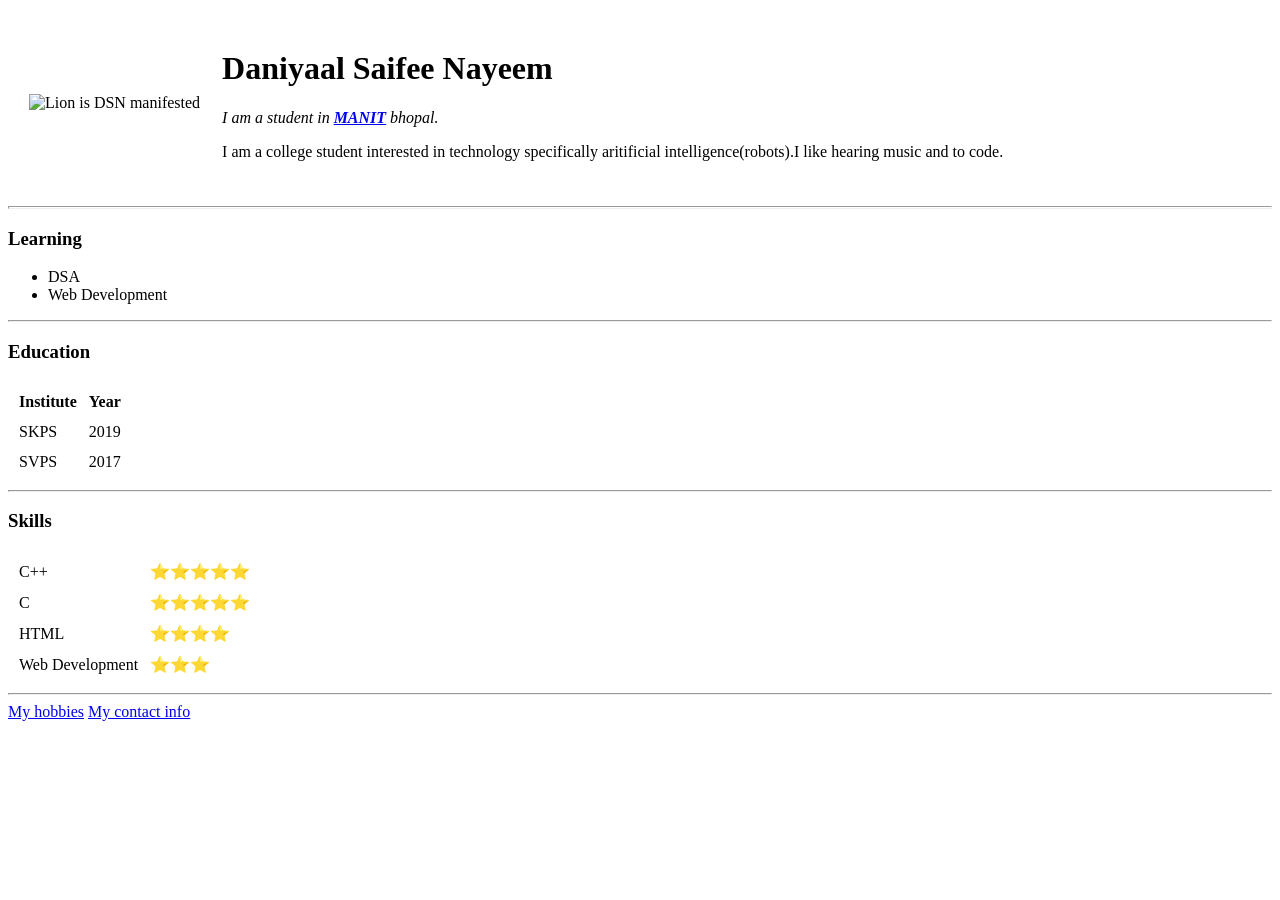
==== index.html @ f50f2677 "add initial cv website file" ====
<!DOCTYPE html>
<html lang="en" dir="ltr">

<head>
  <meta charset="utf-8">
  <title>Daniyaal's personal site</title>
</head>

<body>
  <table cellspacing="20">
    <tr>
      <td> <img src="C:\Users\HP\Desktop\web development\html - personal site\Image\WIN_20200819_17_30_14_Pro (2).jpg" alt="Lion is DSN manifested"></td>
      <td>
        <h1> Daniyaal Saifee Nayeem</h1>
        <p>
          <em>I am a student in <strong><a href="http://www.manit.ac.in/">MANIT</a></strong> bhopal.</em>
        </p>
        <p>I am a college student interested in technology specifically aritificial intelligence(robots).I like hearing music and to code.</p>
      </td>
    </tr>
  </table>

  <hr size='3' no shade>
  <h3>Learning</h3>
  <ul>
    <li>DSA</li>
    <li>Web Development</li>
  </ul>
  <hr>
  <h3>Education</h3>
  <table cellspacing="10">
    <thead>
      <th>Institute</th>
      <th>Year</th>
    </thead>
    <tbody>
      <tr>
        <td>SKPS</td>
        <td>2019</td>
      </tr>
      <tr>
        <td>SVPS</td>
        <td>2017</td>
      </tr>
    </tbody>
  </table>
  <hr>
  <h3>Skills</h3>
  <table cellspacing="10">
          <tbody>
            <tr>
              <td>C++</td>
              <td>⭐⭐⭐⭐⭐</td>
            </tr>
            <tr>
              <td>C</td>
              <td>⭐⭐⭐⭐⭐</td>
              </tr>
              <tr>
                <td>HTML</td>
                <td>⭐⭐⭐⭐</td>
              </tr>
              <tr>
                <td>Web Development</td>
                <td>⭐⭐⭐</td>
              </tr>
          </tbody>
        </table>
  <hr>
  <a href="my hobbies.html">My hobbies</a>
  <a href="my contact.html">My contact info</a>
</body>

</html>
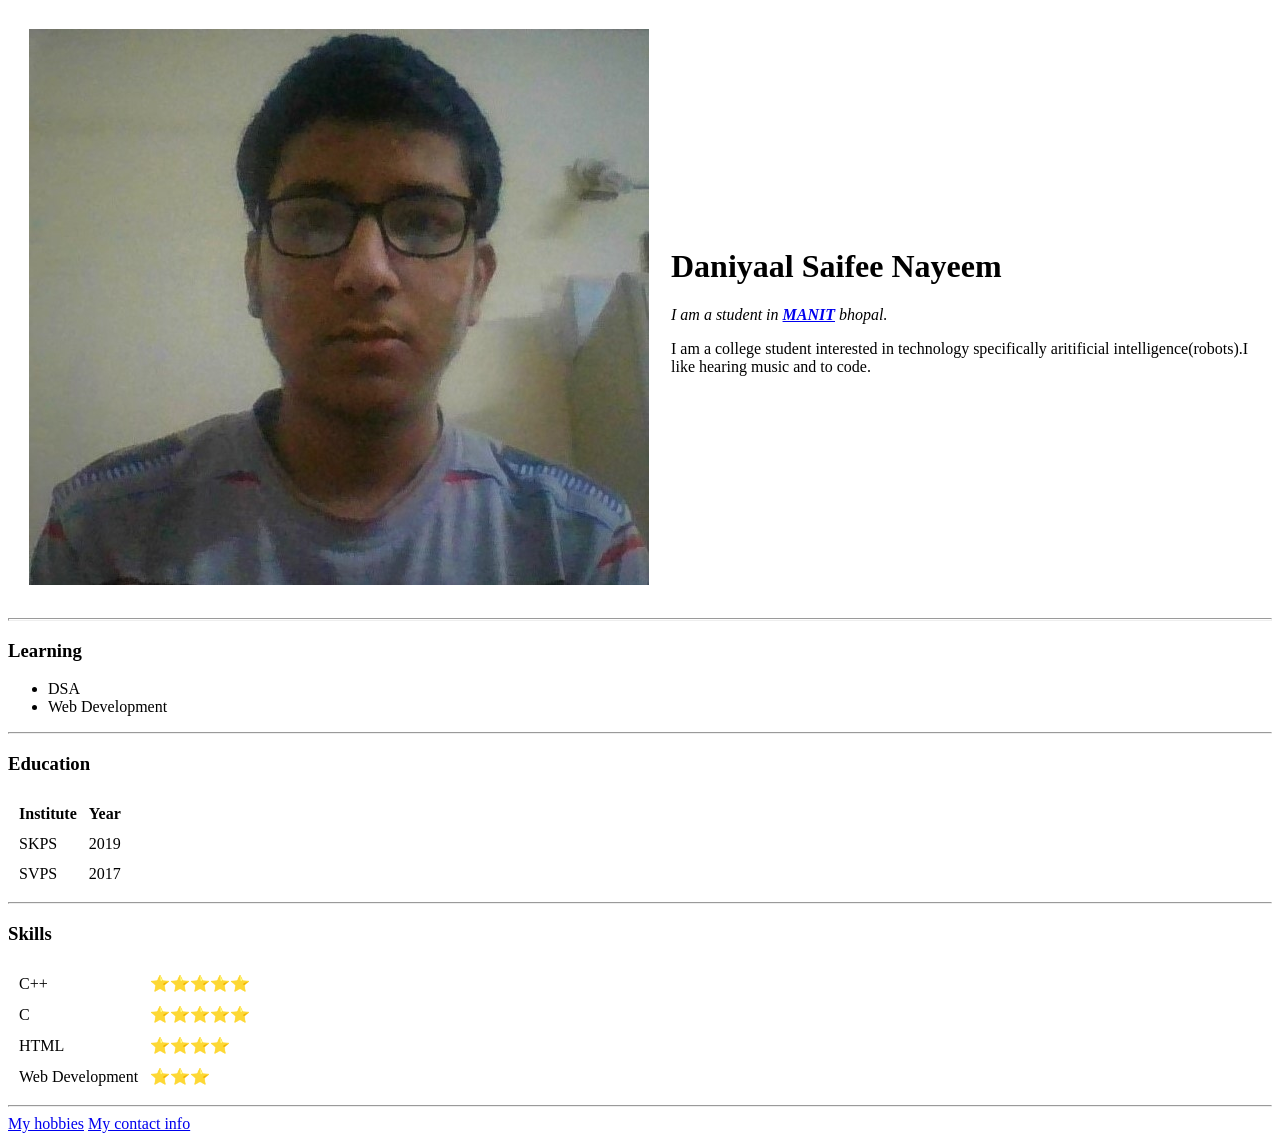
==== commit 79df5509: "Update index.html" ====
--- a/index.html
+++ b/index.html
@@ -9,7 +9,7 @@
 <body>
   <table cellspacing="20">
     <tr>
-      <td> <img src="C:\Users\HP\Desktop\web development\html - personal site\Image\WIN_20200819_17_30_14_Pro (2).jpg" alt="Lion is DSN manifested"></td>
+      <td> <img src="Image\WIN_20200819_17_30_14_Pro (2).jpg" alt="Lion is DSN manifested"></td>
       <td>
         <h1> Daniyaal Saifee Nayeem</h1>
         <p>
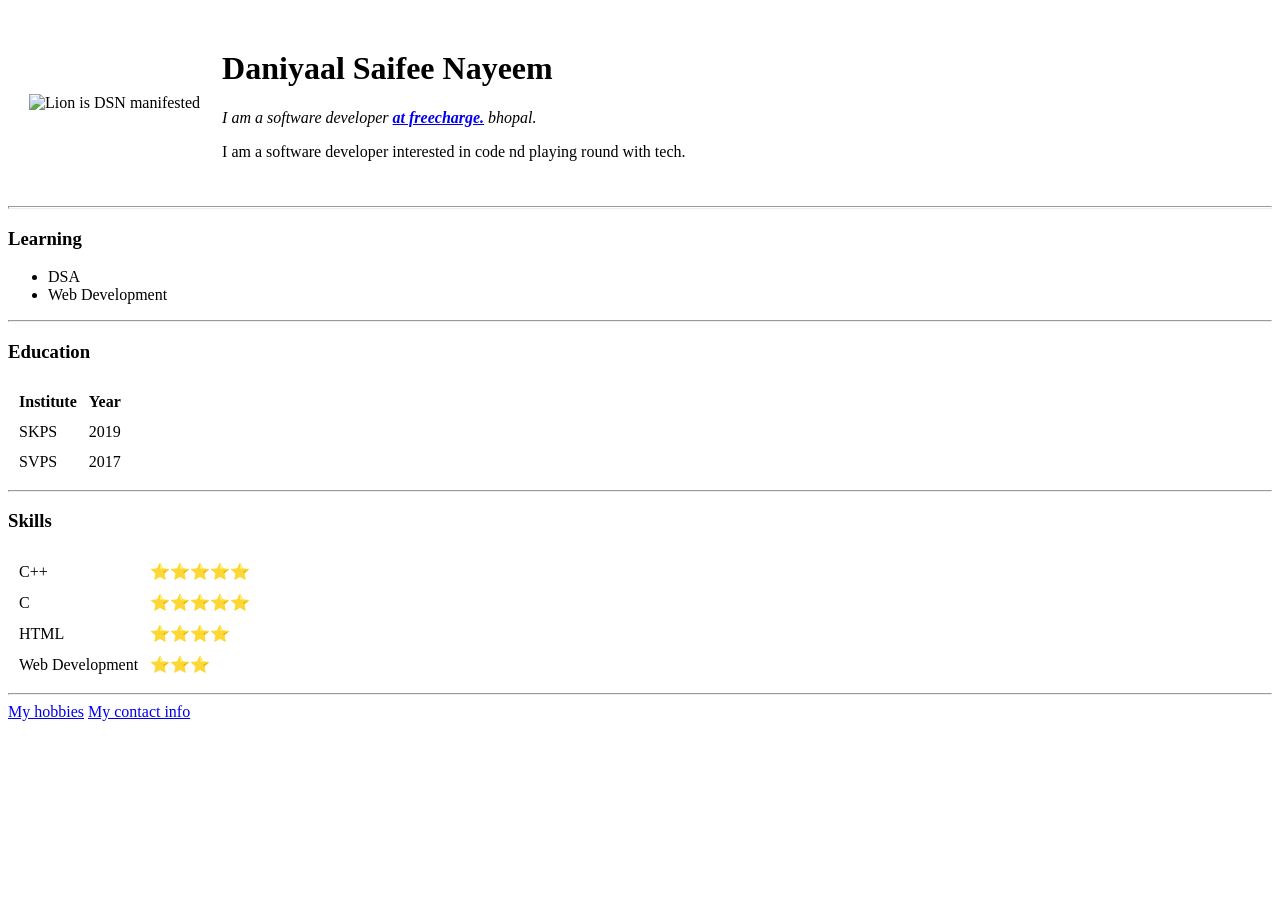
==== commit d0ac7df9: "change image & details" ====
--- a/index.html
+++ b/index.html
@@ -13,9 +13,9 @@
       <td>
         <h1> Daniyaal Saifee Nayeem</h1>
         <p>
-          <em>I am a student in <strong><a href="http://www.manit.ac.in/">MANIT</a></strong> bhopal.</em>
+          <em>I am a software developer <strong><a href="http://www.manit.ac.in/">at freecharge.</a></strong> bhopal.</em>
         </p>
-        <p>I am a college student interested in technology specifically aritificial intelligence(robots).I like hearing music and to code.</p>
+        <p>I am a software developer interested in code nd playing round with tech.</p>
       </td>
     </tr>
   </table>
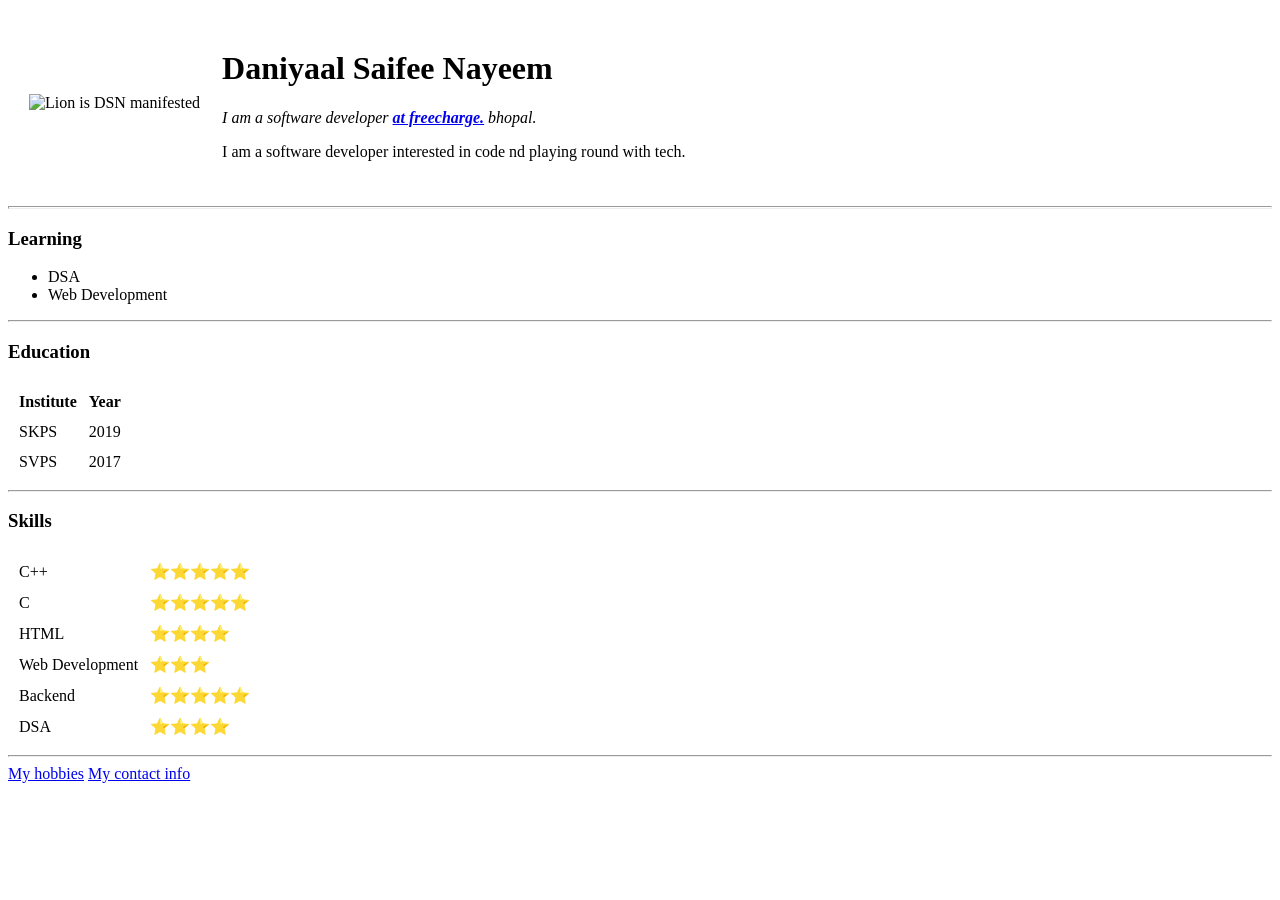
==== commit 22f75138: "added skills" ====
--- a/index.html
+++ b/index.html
@@ -64,6 +64,13 @@
                 <td>Web Development</td>
                 <td>⭐⭐⭐</td>
               </tr>
+              <tr>
+                <td>Backend</td>
+                <td>⭐⭐⭐⭐⭐</td>
+              </tr>
+              <tr>
+                <td>DSA</td>
+                <td>⭐⭐⭐⭐</td>
           </tbody>
         </table>
   <hr>
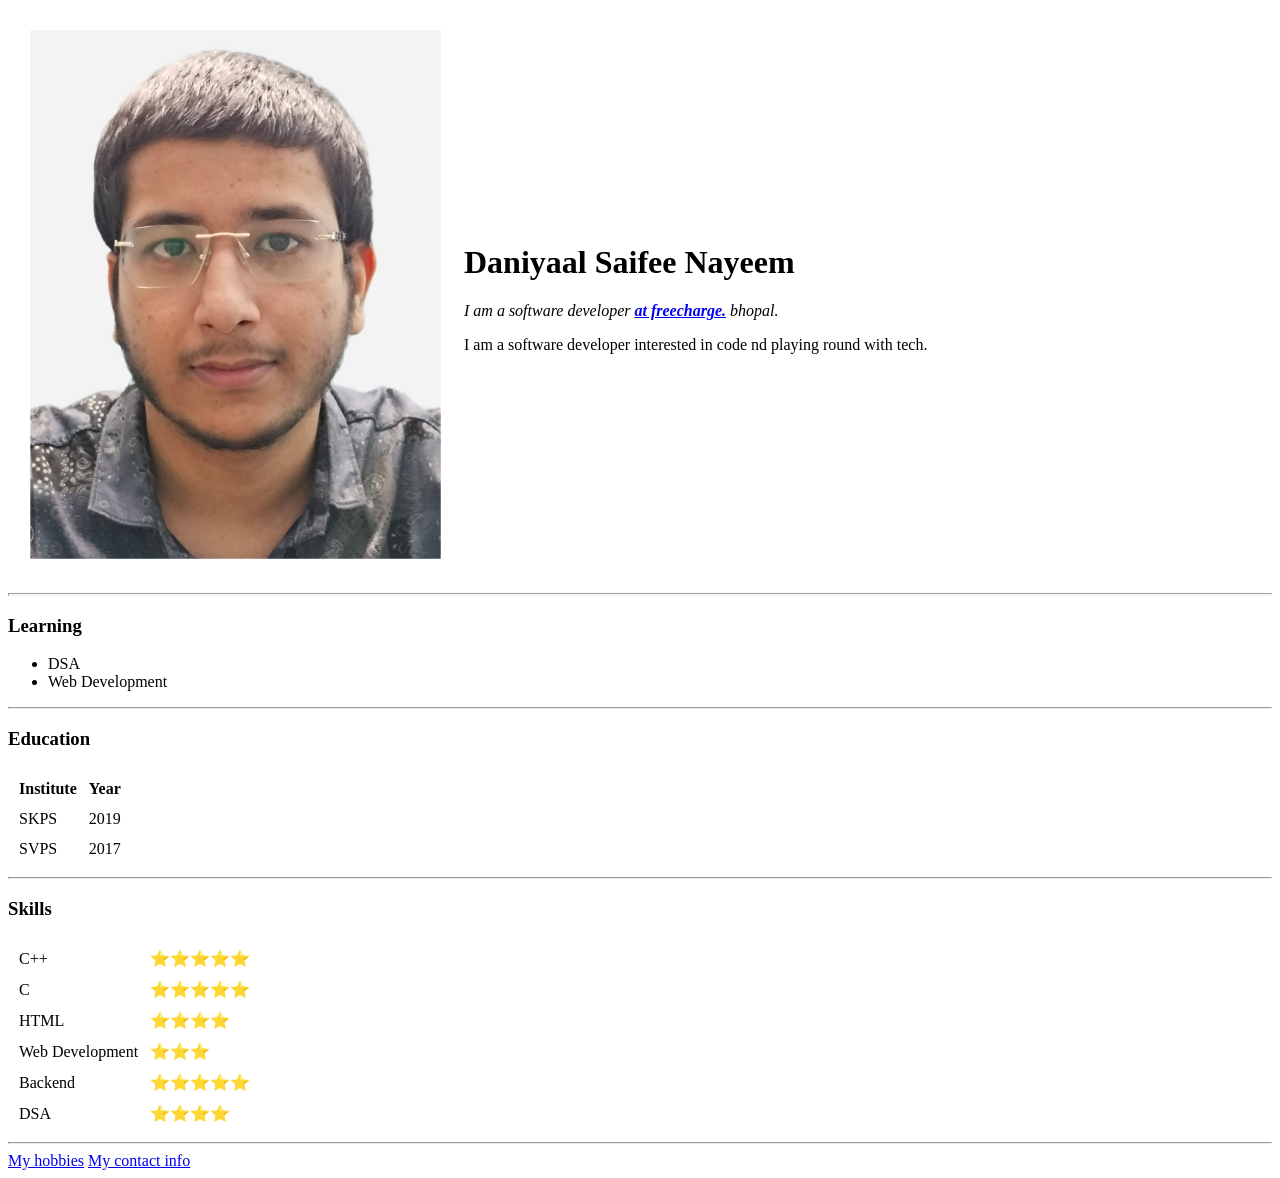
==== commit 1b2c1254: "added Hobbies" ====
--- a/index.html
+++ b/index.html
@@ -9,7 +9,7 @@
 <body>
   <table cellspacing="20">
     <tr>
-      <td> <img src="Image\WIN_20200819_17_30_14_Pro (2).jpg" alt="Lion is DSN manifested"></td>
+      <td> <img src=".\Image\my_pic.jpg" alt="Lion is DSN manifested"></td>
       <td>
         <h1> Daniyaal Saifee Nayeem</h1>
         <p>
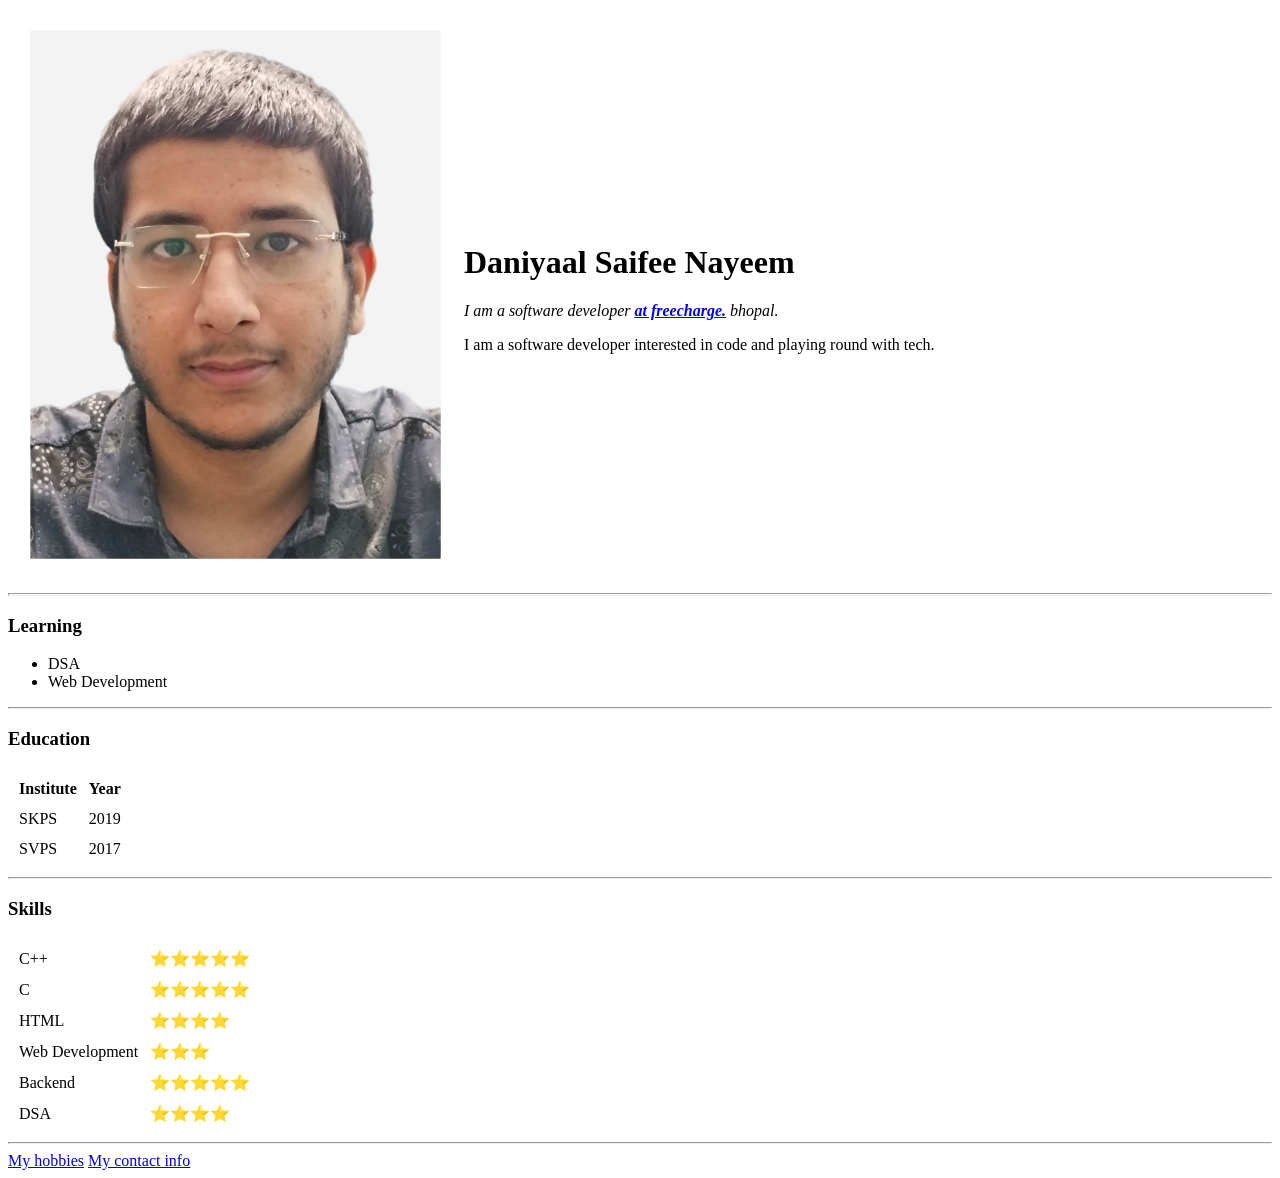
==== commit 282ed986: "spelling fix" ====
--- a/index.html
+++ b/index.html
@@ -15,7 +15,7 @@
         <p>
           <em>I am a software developer <strong><a href="http://www.manit.ac.in/">at freecharge.</a></strong> bhopal.</em>
         </p>
-        <p>I am a software developer interested in code nd playing round with tech.</p>
+        <p>I am a software developer interested in code and playing round with tech.</p>
       </td>
     </tr>
   </table>
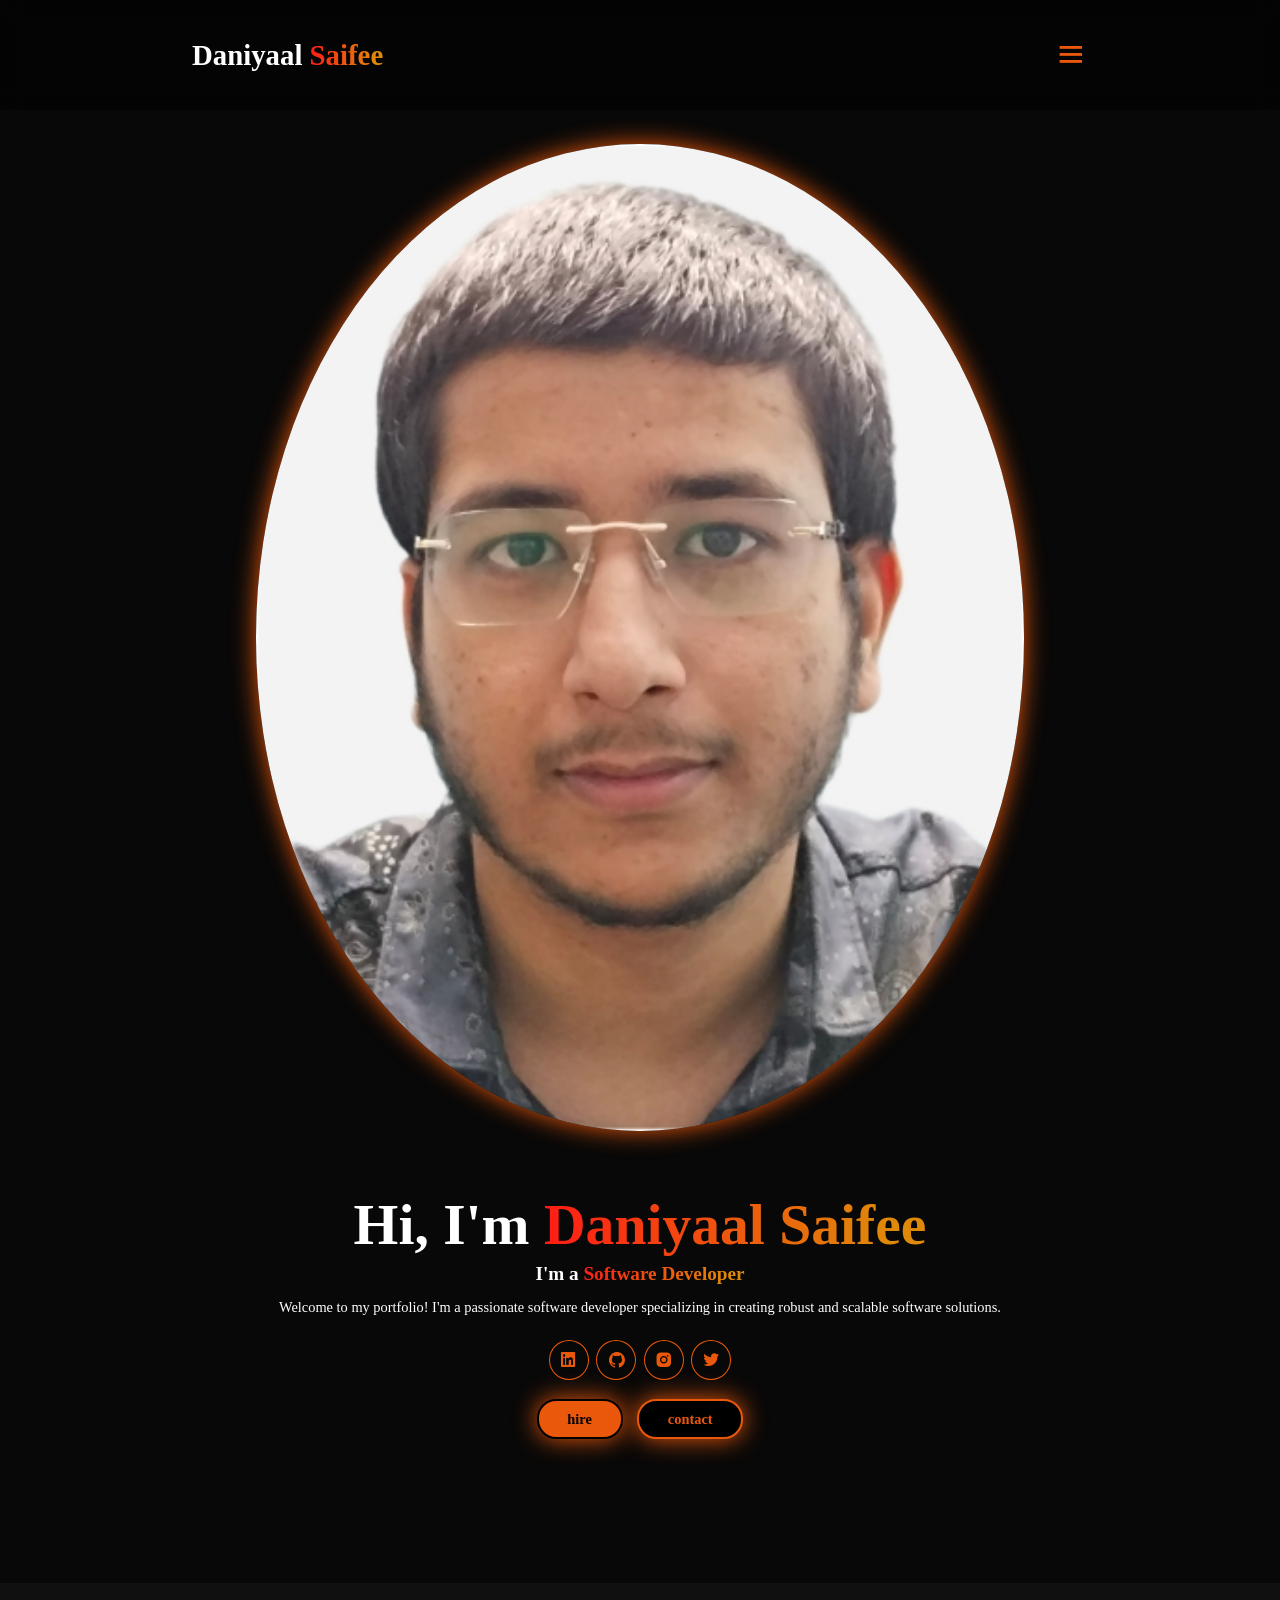
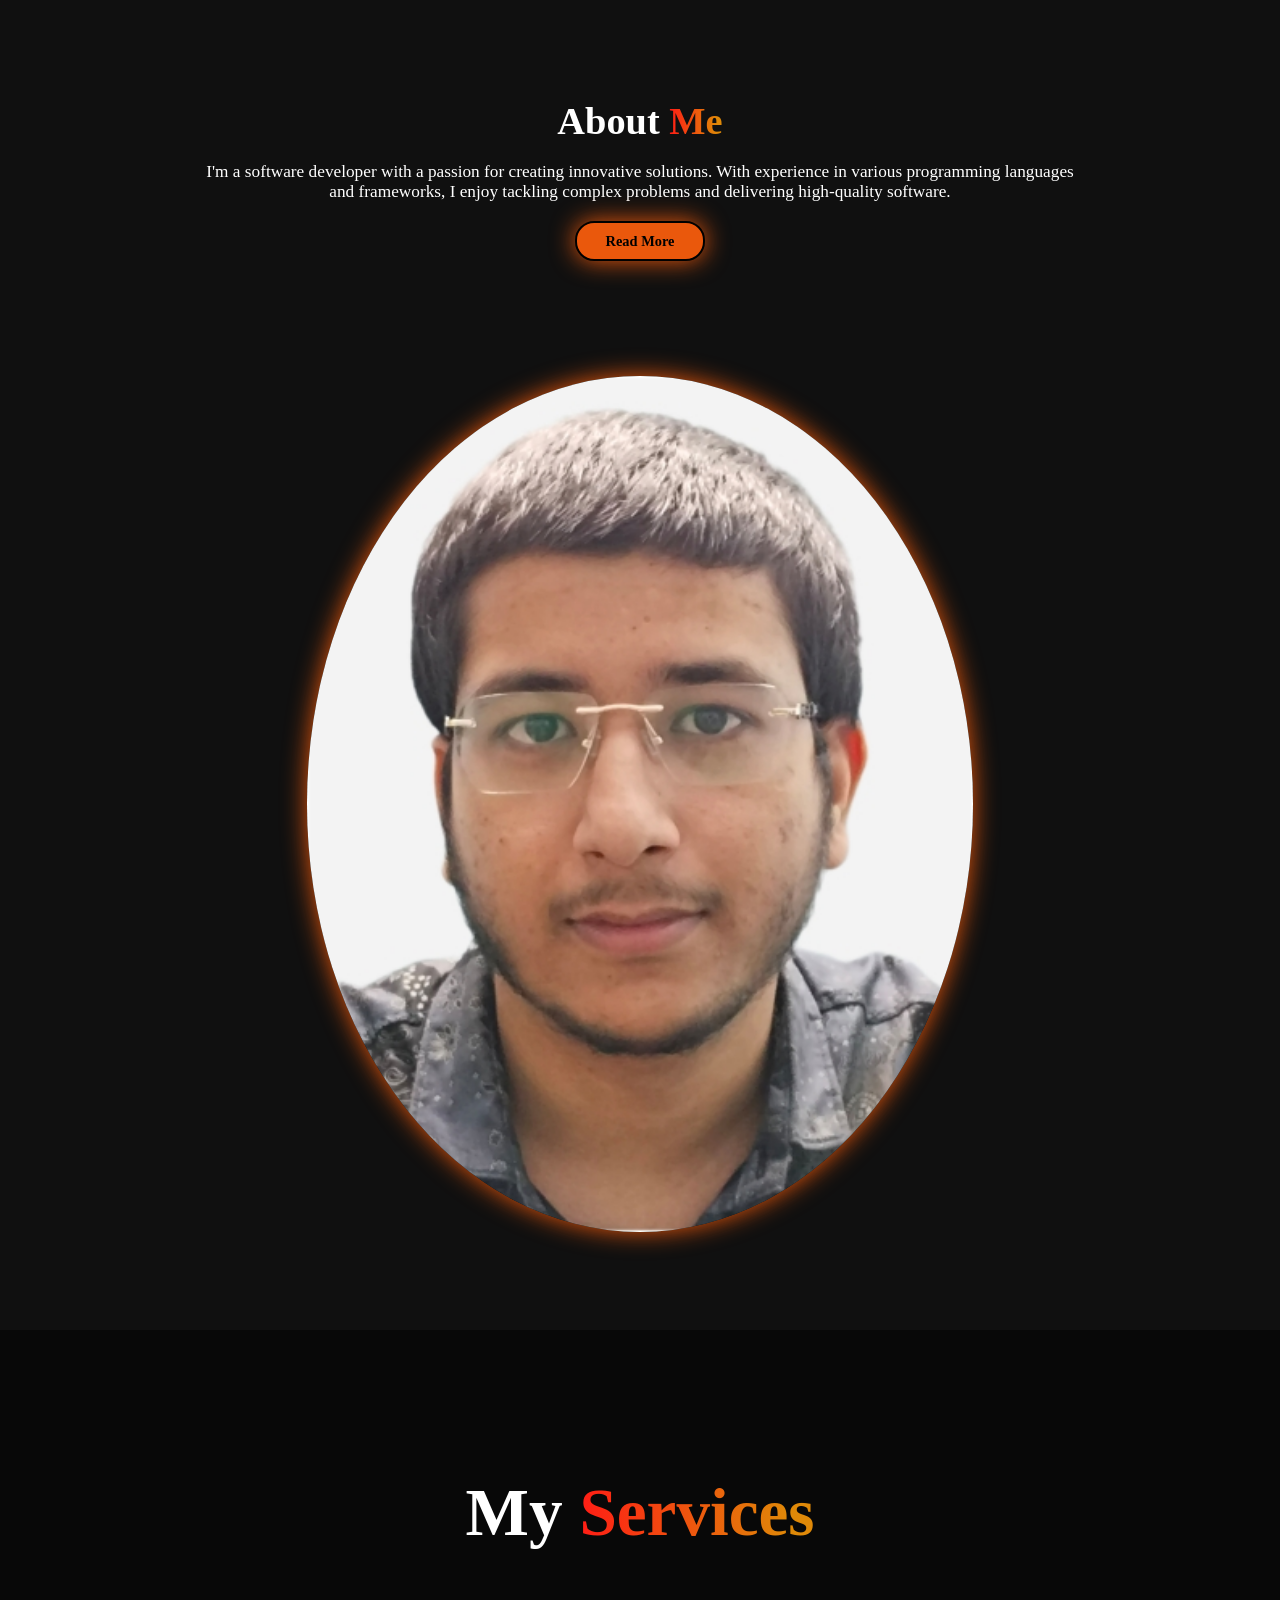
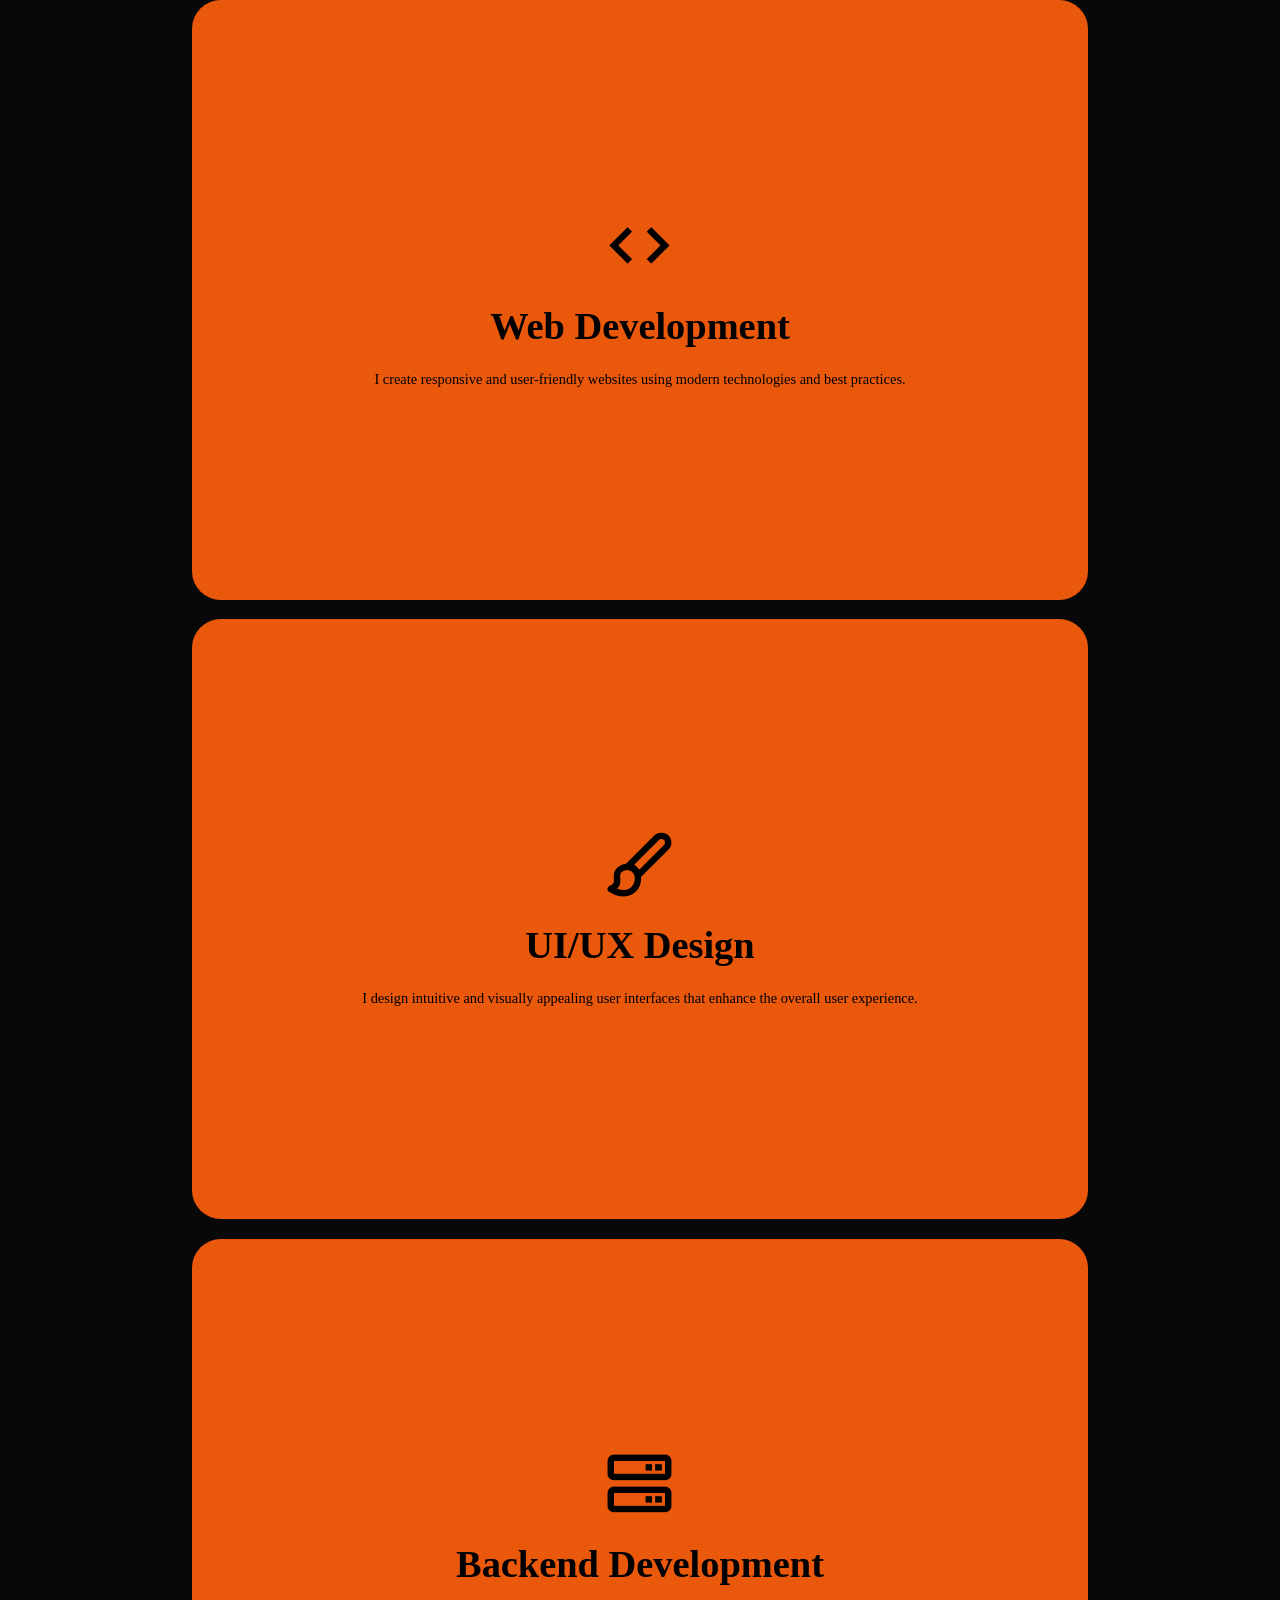
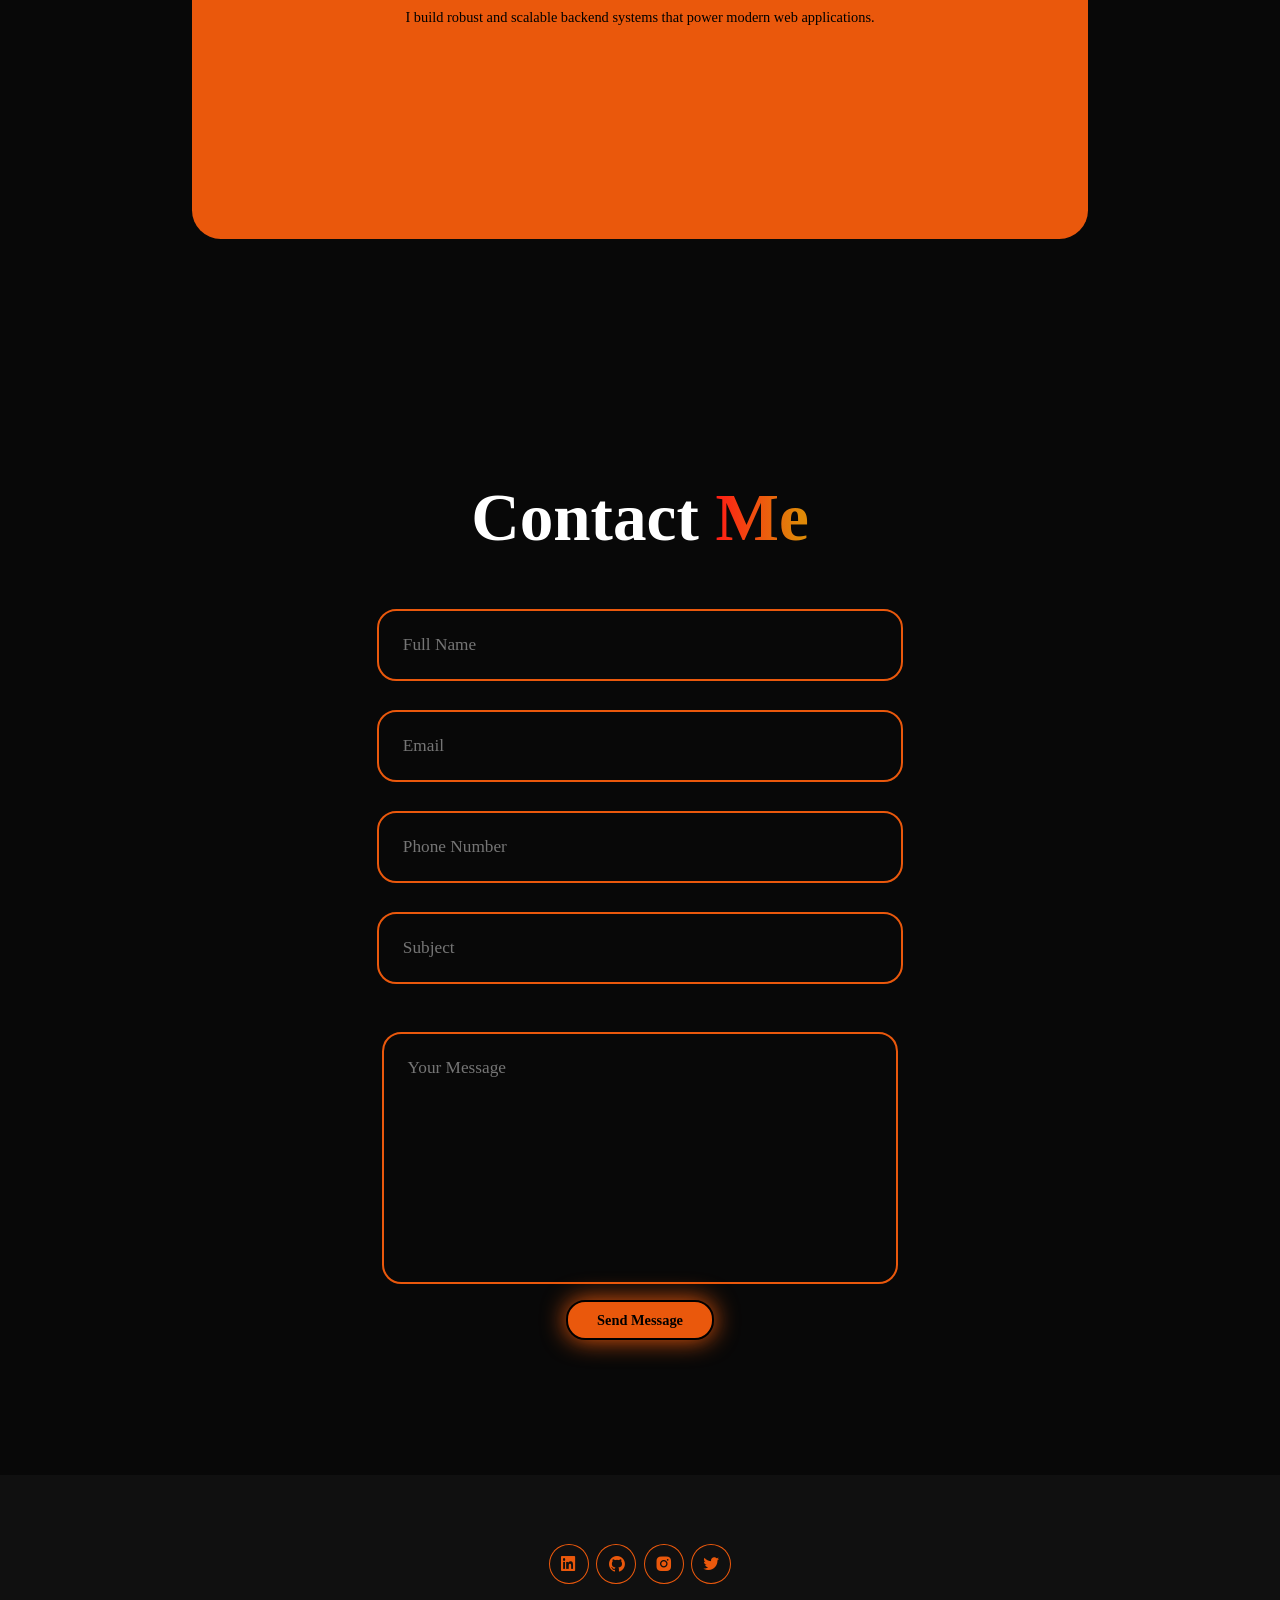
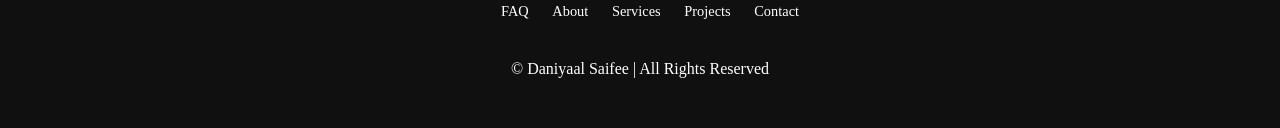
==== commit 2a132b60: "revamp portfolio" ====
--- a/index.html
+++ b/index.html
@@ -1,81 +1,174 @@
-<!DOCTYPE html>
-<html lang="en" dir="ltr">
+<!doctype html>
+<html lang="en">
+  <head>
+    <meta charset="UTF-8" />
+    <meta name="viewport" content="width=device-width, initial-scale=1.0" />
+    <title>Portfolio Website</title>
+    <link rel="stylesheet" href="./public/styles.css" />
+    <link
+      href="https://unpkg.com/boxicons@2.1.4/css/boxicons.min.css"
+      rel="stylesheet"
+    />
+  </head>
+  <body>
+    <header class="header">
+      <a href="#home" class="logo">Daniyaal <span>Saifee</span></a>
+      <i class="bx bx-menu" id="menu-icon"></i>
+      <nav class="navbar">
+        <a href="#home">Home</a>
+        <a href="#about">About</a>
+        <a href="#projects">Projects</a>
+        <a href="#contact">Contact</a>
+      </nav>
 
-<head>
-  <meta charset="utf-8">
-  <title>Daniyaal's personal site</title>
-</head>
+      <button class="gradient-button">Contact Me</button>
+    </header>
 
-<body>
-  <table cellspacing="20">
-    <tr>
-      <td> <img src=".\Image\my_pic.jpg" alt="Lion is DSN manifested"></td>
-      <td>
-        <h1> Daniyaal Saifee Nayeem</h1>
+    <section class="home" id="home">
+      <div class="home-content">
+        <h1>Hi, I'm <span>Daniyaal Saifee</span></h1>
+        <h3>I'm a <span> Software Developer </span></h3>
         <p>
-          <em>I am a software developer <strong><a href="http://www.manit.ac.in/">at freecharge.</a></strong> bhopal.</em>
+          Welcome to my portfolio! I'm a passionate software developer
+          specializing in creating robust and scalable software solutions.
         </p>
-        <p>I am a software developer interested in code and playing round with tech.</p>
-      </td>
-    </tr>
-  </table>
+        <div class="social-icons">
+          <a href="#"><i class="bx bxl-linkedin-square"></i></a>
+          <a href="#"><i class="bx bxl-github"></i></a>
+          <a href="#"><i class="bx bxl-instagram-alt"></i></a>
+          <a href="#"><i class="bx bxl-twitter"></i></a>
+        </div>
+        <div class="btn-group">
+          <a href="#" class="btn">hire</a>
+          <a href="#contact" class="btn">contact</a>
+        </div>
+      </div>
+      <div class="home-img">
+        <img src="./Image/my_pic.jpg" alt="Daniyaal Image" />
+      </div>
+    </section>
 
-  <hr size='3' no shade>
-  <h3>Learning</h3>
-  <ul>
-    <li>DSA</li>
-    <li>Web Development</li>
-  </ul>
-  <hr>
-  <h3>Education</h3>
-  <table cellspacing="10">
-    <thead>
-      <th>Institute</th>
-      <th>Year</th>
-    </thead>
-    <tbody>
-      <tr>
-        <td>SKPS</td>
-        <td>2019</td>
-      </tr>
-      <tr>
-        <td>SVPS</td>
-        <td>2017</td>
-      </tr>
-    </tbody>
-  </table>
-  <hr>
-  <h3>Skills</h3>
-  <table cellspacing="10">
-          <tbody>
-            <tr>
-              <td>C++</td>
-              <td>⭐⭐⭐⭐⭐</td>
-            </tr>
-            <tr>
-              <td>C</td>
-              <td>⭐⭐⭐⭐⭐</td>
-              </tr>
-              <tr>
-                <td>HTML</td>
-                <td>⭐⭐⭐⭐</td>
-              </tr>
-              <tr>
-                <td>Web Development</td>
-                <td>⭐⭐⭐</td>
-              </tr>
-              <tr>
-                <td>Backend</td>
-                <td>⭐⭐⭐⭐⭐</td>
-              </tr>
-              <tr>
-                <td>DSA</td>
-                <td>⭐⭐⭐⭐</td>
-          </tbody>
-        </table>
-  <hr>
-  <a href="my hobbies.html">My hobbies</a>
-  <a href="my contact.html">My contact info</a>
-</body>
+    <section class="about" id="about">
+      <div class="about-img">
+        <img src="./Image/my_pic.jpg" alt="Daniyaal Image" />
+      </div>
+      <div class="about-content">
+        <h2>About <span>Me</span></h2>
+        <p>
+          I'm a software developer with a passion for creating innovative
+          solutions. With experience in various programming languages and
+          frameworks, I enjoy tackling complex problems and delivering
+          high-quality software.
+        </p>
+        <a href="#" class="btn">Read More</a>
+      </div>
+    </section>
+    <section class="services" id="services">
+      <h2 class="heading">My <span>Services</span></h2>
+      <div class="service-container">
+        <div class="service-box">
+          <div class="service-info">
+            <i class="bx bx-code"></i>
+            <h4>Web Development</h4>
+            <p>
+              I create responsive and user-friendly websites using modern
+              technologies and best practices.
+            </p>
+          </div>
+        </div>
+        <div class="service-box">
+          <div class="service-info">
+            <i class="bx bx-paint"></i>
+            <h4>UI/UX Design</h4>
+            <p>
+              I design intuitive and visually appealing user interfaces that
+              enhance the overall user experience.
+            </p>
+          </div>
+        </div>
+        <div class="service-box">
+          <div class="service-info">
+            <i class="bx bx-server"></i>
+            <h4>Backend Development</h4>
+            <p>
+              I build robust and scalable backend systems that power modern web
+              applications.
+            </p>
+          </div>
+        </div>
+      </div>
+    </section>
 
+    <!-- <section class="projects" id="projects">
+      <h2 class="heading">My <span>Projects</span></h2>
+      <div class="projects-box">
+        <div class="project-card">
+          <img src="./Image/project1.jpg" alt="Project 1" />
+          <h3>Project Title 1</h3>
+          <p>
+            A brief description of the project goes here. It highlights the key
+            features and technologies used.
+          </p>
+          <div class="btn">Review Project</div>
+        </div>
+        <div class="project-card">
+          <img src="./Image/project2.jpg" alt="Project 2" />
+          <h3>Project Title 2</h3>
+          <p>
+            A brief description of the project goes here. It highlights the key
+            features and technologies used.
+          </p>
+          <div class="btn">Review Project</div>
+        </div>
+        <div class="project-card">
+          <img src="./Image/project3.jpg" alt="Project 3" />
+          <h3>Project Title 3</h3>
+          <p>
+            A brief description of the project goes here. It highlights the key
+            features and technologies used.
+          </p>
+          <div class="btn">Review Project</div>
+        </div>
+      </div>
+    </section> -->
+    <section class="contact" id="contact">
+      <h2 class="heading">Contact <span>Me</span></h2>
+      <form action="#">
+        <div class="input-group">
+          <div class="input-box">
+            <input type="text" placeholder="Full Name" />
+            <input type="email" placeholder="Email" />
+          </div>
+          <div class="input-box">
+            <input type="number" placeholder="Phone Number" />
+            <input type="text" placeholder="Subject" />
+          </div>
+        </div>
+        <div class="input-group-2">
+          <textarea placeholder="Your Message" cols="30" rows="10"></textarea>
+          <input type="submit" value="Send Message" class="btn" />
+        </div>
+      </form>
+    </section>
+
+    <footer>
+      <div class="social-icons">
+          <a href="#"><i class="bx bxl-linkedin-square"></i></a>
+          <a href="#"><i class="bx bxl-github"></i></a>
+          <a href="#"><i class="bx bxl-instagram-alt"></i></a>
+          <a href="#"><i class="bx bxl-twitter"></i></a>
+        </div>
+
+        <ul class="list">
+          <li><a href="#">FAQ</a></li>
+          <li><a href="#about">About</a></li>
+          <li><a href="#services">Services</a></li>
+          <li><a href="#projects">Projects</a></li>
+          <li><a href="#contact">Contact</a></li>
+        </ul>
+        <p class="copyright">©️ Daniyaal Saifee | All Rights Reserved</p>
+    </footer>
+
+    <script src="script.js"></script>
+  </body>
 </html>
--- a/public/styles.css
+++ b/public/styles.css
@@ -0,0 +1,798 @@
+* {
+  margin: 0;
+  padding: 0;
+  box-sizing: border-box;
+  text-decoration: none;
+  scroll-behavior: smooth;
+  font-family: "Poppins";
+}
+:root {
+  --bg-color: #080808;
+  --second-bg-color: #101010;
+  --text-color: white;
+  --main-color: #ea580c;
+}
+html {
+  font-size: 60%;
+  overflow-x: hidden;
+}
+
+body {
+  background-color: var(--bg-color);
+  color: var(--text-color);
+}
+
+.header {
+  position: fixed;
+  top: 0;
+  left: 0;
+  width: 100%;
+  background-color: rgba(0, 0, 0, 0.5);
+  padding: 4rem 15%;
+  backdrop-filter: blur(10px);
+  display: flex;
+  justify-content: space-between;
+  align-items: center;
+  z-index: 10000;
+}
+
+#menu-icon {
+  display: none;
+  font-size: 3.5rem;
+  color: var(--main-color);
+}
+
+.logo {
+  font-size: 3rem;
+  font-weight: 800;
+  color: var(--text-color);
+  cursor: pointer;
+  transition: 0.3s;
+}
+
+.logo:hover {
+  transform: scale(1.1);
+}
+
+span {
+  background: linear-gradient(270deg, #df8908 10%, #ff1d15 100%);
+  background-clip: text;
+  color: transparent;
+}
+
+.navbar a {
+  font-size: 1.8rem;
+  color: var(--text-color);
+  margin-left: 3rem;
+  font-weight: 500;
+  transition: 0.3s ease-in-out;
+  border-bottom: 3px solid transparent;
+}
+
+.navbar a:hover {
+  color: var(--main-color);
+  border-bottom: 3px solid var(--main-color);
+}
+
+.gradient-button {
+  font-size: 1.8rem;
+  padding: 1rem 2rem;
+  border-radius: 3rem;
+  background: linear-gradient(270deg, #df8908 10%, #ff1d15 100%);
+  letter-spacing: 1px;
+  cursor: pointer;
+  color: white;
+  border: none;
+  text-wrap: nowrap;
+  transition: 0.3s ease-in-out;
+}
+
+.gradient-button:hover {
+  transform: scale(1.1);
+}
+
+section {
+  min-height: 100vh;
+  padding: 10rem 15%;
+}
+
+.home {
+  display: flex;
+  justify-content: center;
+  align-items: center;
+  gap: 15rem;
+}
+
+.home-content {
+  display: flex;
+  flex-direction: column;
+  align-items: flex-end;
+  text-align: right;
+}
+.home-content h1 {
+  font-size: 6rem;
+  font-weight: 800;
+  margin-top: 1.5rem;
+  line-height: 1;
+}
+
+.home-content h3 {
+  margin: 1rem 0;
+  font-size: 2rem;
+}
+
+.home-content p {
+  font-size: 1.5rem;
+  font-weight: 500;
+  line-height: 1.8;
+}
+
+.home-img img {
+  width: 32vw;
+  border-radius: 50%;
+  box-shadow: 0 0 25px var(--main-color);
+  transition: 0.4s ease-in-out;
+}
+
+.home-img img:hover {
+  transform: scale(1.05);
+  box-shadow:
+    0 0 25px var(--main-color),
+    0 0 45px var(--main-color),
+    0 0 75px var(--main-color);
+}
+
+.social-icons a {
+  display: inline-flex;
+  justify-content: center;
+  align-items: center;
+  font-size: 2rem;
+  padding: 1rem;
+  background: transparent;
+  border: 1px solid var(--main-color);
+  border-radius: 50%;
+  color: var(--main-color);
+  margin: 2rem 0.25rem;
+  transition: 0.3s ease-in-out;
+}
+
+.social-icons a:hover {
+  background-color: white;
+  color: var(--main-color);
+  transform: scale(1.2) translateY(-5px);
+  box-shadow: 0 0 25px var(--main-color);
+}
+
+.btn-group {
+  display: flex;
+  gap: 1.5rem;
+}
+
+.btn {
+  display: inline-block;
+  padding: 1rem 3rem;
+  background-color: var(--main-color);
+  box-shadow: 0 0 25px var(--main-color);
+  border-radius: 2rem;
+  font-size: 1.5rem;
+  color: black;
+  border: 2px solid black;
+  font-weight: 600;
+  transition: 0.3s ease-in-out;
+}
+
+.btn:hover {
+  transform: scale(1.05);
+  box-shadow:
+    0 0 25px var(--main-color),
+    0 0 50px var(--main-color);
+}
+
+.btn-group a:nth-of-type(2) {
+  background-color: black;
+  color: var(--main-color);
+  border: 2px solid var(--main-color);
+  box-shadow: 0 0 25px var(--main-color);
+}
+
+.btn-group a:nth-of-type(2):hover {
+  background-color: var(--main-color);
+  color: black;
+  transform: scale(1.05);
+  box-shadow: 0 0 25px var(--main-color);
+}
+
+.about {
+  display: flex;
+  justify-content: center;
+  align-items: center;
+  gap: 10rem;
+  background: var(--second-bg-color);
+}
+
+.about-img img {
+  width: 32vw;
+  border-radius: 50%;
+  box-shadow: 0 0 25px var(--main-color);
+  transition: 0.4s ease-in-out;
+}
+
+.about-img img:hover {
+  transform: scale(1.05);
+  box-shadow:
+    0 0 25px var(--main-color),
+    0 0 45px var(--main-color),
+    0 0 75px var(--main-color);
+}
+
+.about-content h2 {
+  font-size: 4rem;
+  text-align: left;
+}
+
+.about-content p {
+  font-size: 1.8rem;
+}
+
+.about-content .btn {
+  margin: 2rem 0;
+}
+
+::-webkit-scrollbar {
+  width: 10px;
+}
+
+::-webkit-scrollbar-thumb {
+  background: var(--main-color);
+}
+
+::-webkit-scrollbar-track {
+  background: var(--bg-color);
+}
+
+.heading {
+  text-align: center;
+  font-size: 7rem;
+  margin: 5rem 0;
+}
+
+.services {
+  background-color: var(--bg-color);
+  color: black;
+}
+
+.services h2 {
+  color: var(--text-color);
+}
+
+.service-container {
+  display: grid;
+  grid-template-columns: repeat(auto-fit, min(300px, 1fr));
+  align-items: center;
+  gap: 2rem;
+}
+
+.service-box {
+  display: flex;
+  justify-content: center;
+  align-items: center;
+  background-color: var(--main-color);
+  height: 600px;
+  border-radius: 3rem;
+  cursor: pointer;
+  border: 5px solid transparent;
+  transition: 0.4s ease-in-out;
+}
+
+.service-box:hover {
+  background: var(--second-bg-color);
+  color: var(--main-color);
+  border: 5px solid var(--main-color);
+  transform: scale(1.05);
+}
+
+.service-info {
+  display: flex;
+  flex-direction: column;
+  text-align: center;
+  justify-content: center;
+  align-items: center;
+  padding: 5rem;
+}
+
+.service-info h4 {
+  font-size: 4rem;
+  margin: 2rem 0;
+  font-weight: 800;
+}
+
+.service-info p {
+  font-size: 1.5rem;
+  font-weight: 500;
+  line-height: 1.8;
+}
+
+.service-info i {
+  font-size: 8rem;
+}
+
+.projects {
+  background-color: var(--second-bg-color);
+}
+
+.projects-box {
+  display: grid;
+  grid-template-columns: repeat(auto-fit, min(350px, 1fr));
+  place-items: center;
+  gap: 2rem;
+  row-gap: 5rem;
+}
+
+.project-card {
+  display: flex;
+  flex-direction: column;
+  align-items: center;
+  justify-content: center;
+  text-align: center;
+  background-color: var(--bg-color);
+  border: 2px solid var(--main-color);
+  border-radius: 3rem;
+  gap: 2rem;
+  padding: 5rem 2rem;
+  overflow: hidden;
+  cursor: pointer;
+  box-shadow: 0 0 5px var(--main-color);
+  transition: 0.3s ease-in-out;
+}
+
+.project-card:hover {
+  box-shadow: 0 0 25px var(--main-color)
+              0 0 50px var(--main-color);
+  transform: scale(1.02);
+}
+
+.project-card img {
+  max-width: 300px;
+  border-radius: 2rem;
+  object-fit: cover;
+}
+
+.project-card h3 {
+  font-size: 2.5rem;
+}
+
+.project-card p {
+  font-size: 1.5rem;
+}
+
+.contact {
+  background-color: var(--bg-color);
+}
+
+.contact h2 {
+  margin-bottom: 3rem;
+  color: var(--text-color);
+}
+
+.contact form {
+  display: flex;
+  align-items: center;
+  justify-content: center;
+  gap: 2rem;
+  margin: 4rem;
+  text-align: center;
+}
+
+.contact form .input-box input,
+.contact form textarea {
+  width: 100%;
+  padding: 2.5rem;
+  font-size: 1.8rem;
+  color: var(--text-color);
+  background-color: var(--bg-color);
+  border-radius: 2rem;
+  border: 2px solid var(--main-color);
+  margin: 1.5rem 0;
+  resize: none;
+}
+
+footer {
+  background-color: var(--second-bg-color);
+  padding: 50px 0;
+}
+
+footer .social-icons{
+  text-align: center;
+}
+
+footer ul {
+  text-align: center;
+  font-size: 1.5rem;
+}
+
+footer ul li {
+  display: inline-block;
+  margin-left: 20px;
+}
+
+footer ul li a {
+  color: var(--text-color);
+  border-bottom: 3px solid transparent;
+  transition: 0.3s ease-in-out;
+}
+
+footer ul li a:hover {
+  color: var(--main-color);
+  border-bottom: 3px solid var(--main-color);
+}
+
+footer .copyright {
+  text-align: center;
+  margin-top: 40px;
+  font-size: 16px;
+}
+
+@media (max-width: 1285px) {
+  #menu-icon {
+    display: block;
+  } 
+  .navbar {
+    position: absolute;
+    top: 100%;
+    right: 0;
+    width: 50%;
+    padding: 1rem 3rem;
+    background: rgba(0, 0, 0, 0.8);
+    border-bottom-left-radius: 2rem;
+    border-left: 2px solid var(--main-color);
+    border-bottom: 2px solid var(--main-color);
+    display: none
+  }
+
+  .navbar a {
+    display: block;
+    font-size: 2rem;
+    margin: 3rem 0;
+    color: var(--text-color);
+  }
+
+  .navbar.active {
+    display: block;
+  }
+
+  .gradient-button {
+    display: none;
+  }
+
+  .home {
+    flex-direction: column-reverse;
+    margin: 5rem 0;
+    gap: 5rem;
+  }
+
+  .home-content {
+    align-items: center;
+    text-align: center;
+  }
+
+  .home-img img {
+    width: 60vw;
+  }
+
+  .about {
+    flex-direction: column-reverse;
+    text-align: center;
+  }
+
+  .about h2 {
+    text-align: center;
+    margin: 2rem 0;
+  }
+
+  .about img {
+    width: 52vw;
+  }
+
+  .contact form {
+    flex-direction: column;
+  }
+}
+
+/* * {
+  margin: 0;
+  padding: 0;
+  box-sizing: border-box;
+  text-decoration: none;
+  scroll-behavior: smooth;
+  font-family: "Poppins";
+}
+:root {
+  --bg-color: #080808;
+  --second-bg-color: #101010;
+  --text-color: white;
+  --main-color: #ea580c;
+}
+html {
+  font-size: 60%;
+  overflow-x: hidden;
+}
+
+body {
+  background-color: var(--bg-color);
+  color: var(--text-color);
+}
+
+.header {
+  position: fixed;
+  top: 0;
+  left: 0;
+  width: 100%;
+  background-color: rgba(0, 0, 0, 0.5);
+  padding: 4rem 15%;
+  backdrop-filter: blur(10px);
+  display: flex;
+  justify-content: space-between;
+  align-items: center;
+  z-index: 10000;
+}
+
+#menu-icon {
+  display: none;
+  font-size: 3.5rem;
+  color: var(--main-color);
+}
+
+.logo {
+  font-size: 3rem;
+  font-weight: 800;
+  color: var(--text-color);
+  cursor: pointer;
+  transition: 0.3s;
+}
+
+.logo:hover {
+  transform: scale(1.1);
+}
+
+span {
+  background: linear-gradient(270deg, #df8908 10%, #ff1d15 100%);
+  background-clip: text;
+  color: transparent;
+}
+
+.navbar a {
+  font-size: 1.8rem;
+  color: var(--text-color);
+  margin-left: 3rem;
+  font-weight: 500;
+  transition: 0.3s ease-in-out;
+  border-bottom: 3px solid transparent;
+}
+
+.navbar a:hover {
+  color: var(--main-color);
+  border-bottom: 3px solid var(--main-color);
+}
+
+.gradient-button {
+  font-size: 1.8rem;
+  padding: 1rem 2rem;
+  border-radius: 3rem;
+  background: linear-gradient(270deg, #df8908 10%, #ff1d15 100%);
+  letter-spacing: 1px;
+  cursor: pointer;
+  color: white;
+  border: none;
+  white-space: nowrap;
+  transition: 0.3s ease-in-out;
+}
+
+.gradient-button:hover {
+  transform: scale(1.1);
+}
+
+section {
+  min-height: 100vh;
+  padding: 10rem 15%;
+}
+
+.home {
+  display: flex;
+  justify-content: center;
+  align-items: center;
+  gap: 15rem;
+}
+
+.home-content {
+  display: flex;
+  flex-direction: column;
+  align-items: flex-end;
+  text-align: right;
+}
+.home-content h1 {
+  font-size: 6rem;
+  font-weight: 800;
+  margin-top: 1.5rem;
+  line-height: 1;
+}
+
+.home-content h3 {
+  margin: 1rem 0;
+  font-size: 2rem;
+}
+
+.home-content p {
+  font-size: 1.5rem;
+  font-weight: 500;
+  line-height: 1.8;
+}
+
+.home-img img {
+  width: 32vw;
+  border-radius: 50%;
+  box-shadow: 0 0 25px var(--main-color);
+  transition: 0.4s ease-in-out;
+}
+
+.home-img img:hover {
+  transform: scale(1.05);
+  box-shadow:
+    0 0 25px var(--main-color),
+    0 0 45px var(--main-color),
+    0 0 75px var(--main-color);
+}
+
+.social-icons a{
+  display: inline-flex;
+  justify-content: center;
+  align-items: center;
+  font-size: 2rem;
+  padding: 1rem;
+  background: transparent;
+  border: 1px solid var(--main-color);
+  border-radius: 50%;
+  color: var(--main-color);
+  margin: 2rem 0.25rem;
+  transition: 0.3s ease-in-out;
+}
+
+.social-icons a:hover{
+  background-color:  white;
+  color: var(--main-color);
+  transform: scale(1.2)translateY(-5px);
+  box-shadow: 0 0 25px var(--main-color);
+}
+
+.btn-group{
+  display: flex;
+  gap: 1.5rem;
+}
+
+.btn {
+  display: inline-block;
+  padding: 1rem 3rem;
+  white-space: nowrap;
+  background-color: var(--main-color);
+  box-shadow: 0 0 25px var(--main-color);
+  border-radius: 2rem;
+  font-size: 1.5rem;
+  color: black;
+  border: 2px solid black;
+  font-weight: 600;
+  transition: 0.3s ease-in-out;
+}
+
+.btn:hover {
+  transform: scale(1.05);
+  box-shadow: 0 0 25px var(--main-color), 0 0 50px var(--main-color);
+} 
+
+.btn-group a:nth-of-type(2) {
+  background-color: black;
+  color: var(--main-color);
+  border: 2px solid var(--main-color);
+  box-shadow: 0 0 25px var(--main-color);
+}
+
+.btn-group a:nth-of-type(2):hover {
+  background-color: var(--main-color);
+  color: black;
+  transform: scale(1.05);
+  box-shadow: 0 0 25px var(--main-color);
+}
+
+.about {
+  display: flex;
+  justify-content: center;
+  align-items: center;
+  gap: 10rem;
+  background: var(--second-bg-color);
+}
+
+.about-img img {
+  width: 32vw;
+  border-radius: 50%;
+  box-shadow: 0 0 25px var(--main-color);
+  transition: 0.4s ease-in-out;
+}
+
+.about-img img:hover {
+  transform: scale(1.05);
+  box-shadow:
+    0 0 25px var(--main-color),
+    0 0 45px var(--main-color),
+    0 0 75px var(--main-color);
+}
+
+.about-content h2 {
+  font-size: 4rem;
+  text-align: left;
+}
+
+.about-content p {
+  font-size: 1.8rem;
+}
+
+.about-content .btn {
+  margin: 2rem 0;
+}
+
+::-webkit-scrollbar {
+  width: 10px;
+}
+
+::-webkit-scrollbar-thumb {
+  background: var(--main-color);
+}
+
+::-webkit-scrollbar-track{
+  background: var(--bg-color);
+}
+
+
+@media (max-width: 768px) {
+  .home {
+    flex-direction: column;
+    gap: 5rem;
+    text-align: center;
+  }
+
+  .home-content {
+    align-items: center;
+    text-align: center;
+  }
+
+  .home-content h1 {
+    font-size: 3.5rem;
+  }
+
+  .home-content h3 {
+    font-size: 1.8rem;
+  }
+
+  .home-content p {
+    font-size: 1.4rem;
+  }
+
+  .home-img img {
+    width: 60vw;
+  }
+}
+
+@media (max-width: 768px) {
+  .header {
+    padding: 2rem 5%;   
+ }
+
+  .logo {
+    font-size: 2rem;   
+  }
+
+  .navbar {
+    display: none;      
+  }
+
+  #menu-icon {
+    display: block;     
+  }
+} */
